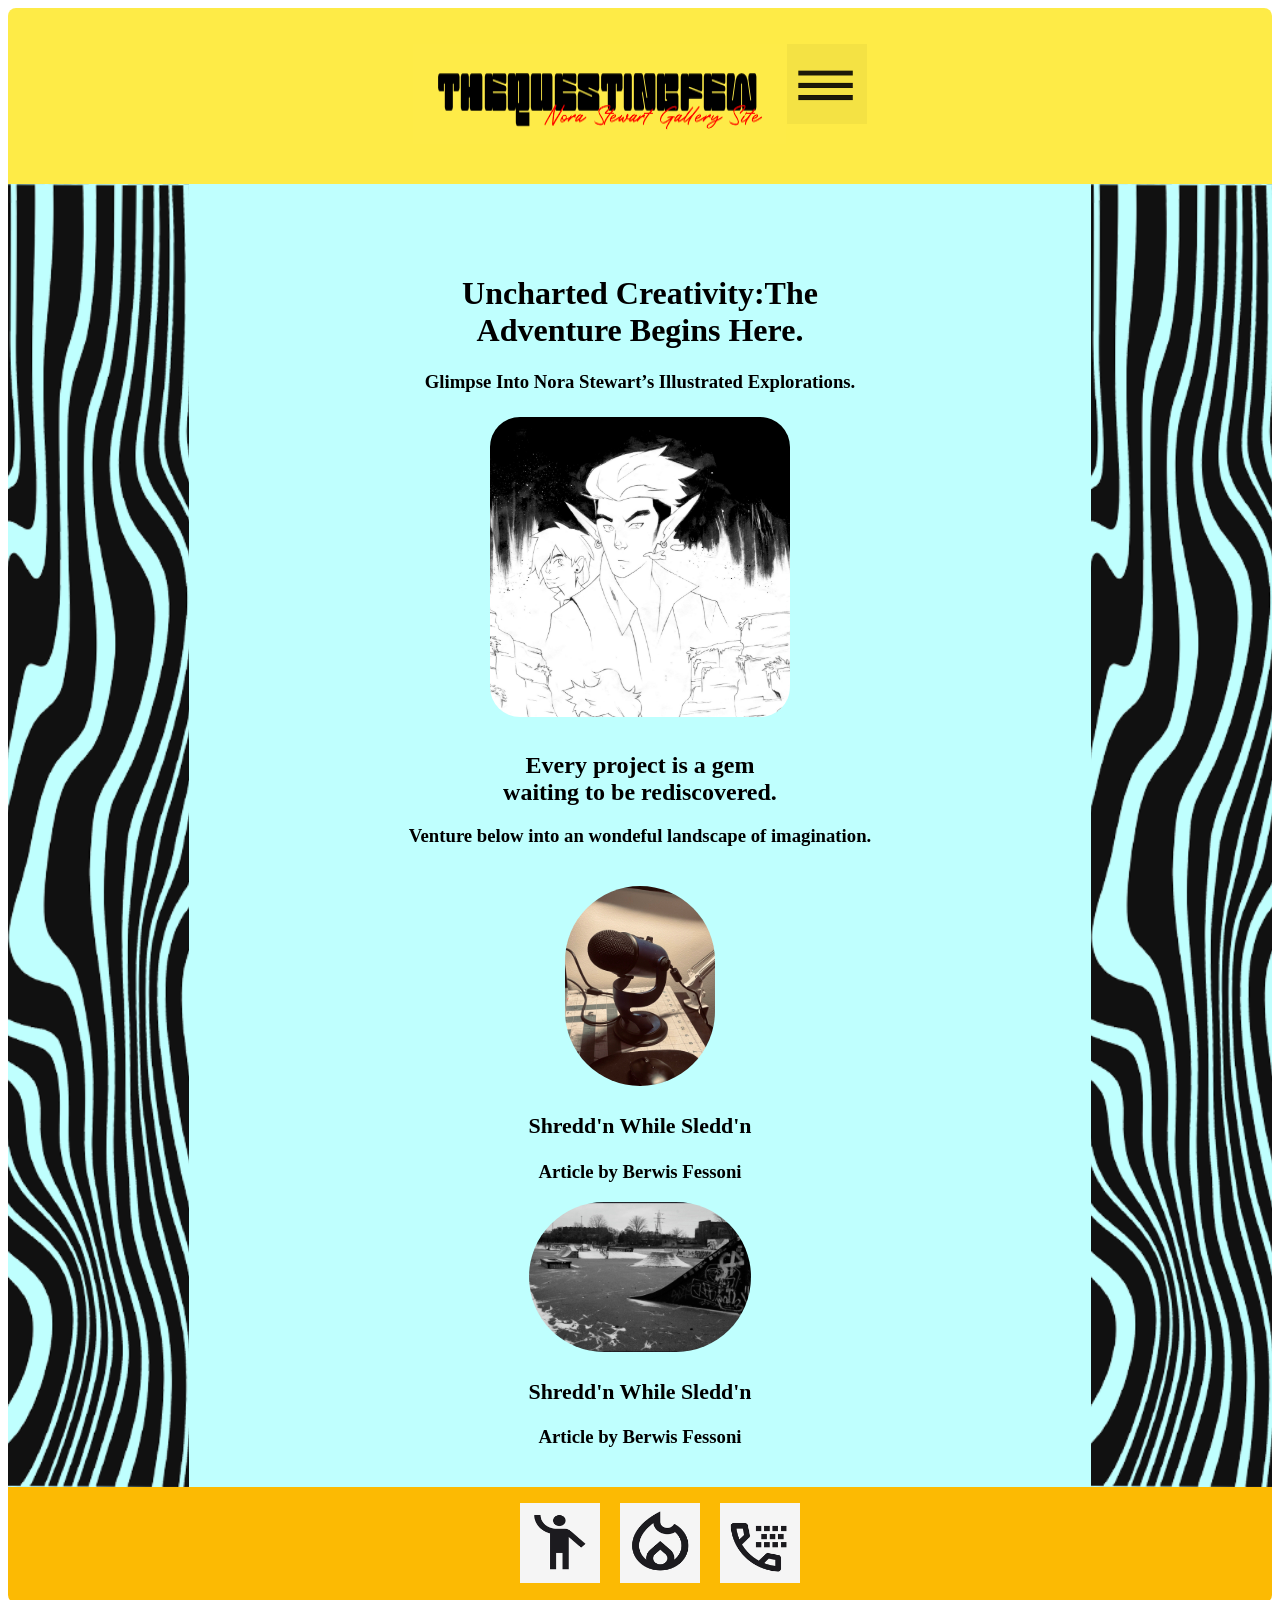
==== index.html @ 6d24f4be "Rename indext.html to index.html" ====
<!DOCTYPE html>
<html lang="en">
  <head>
    <meta charset="utf-8"> 
     <meta name="viewport" content="width=device-width, initial-scale=1.0">
     <link rel="stylesheet" type="text/css" href="newStyles.css">
       
     
   
   
  </head>
  
  
  
  
  
  <body> 
     <div class="whole_Site_Container">   
     
     
     
              <div id="topbar">    
              
                                    <ul>
                                       <li><img src="images/New_titleimage.png" width="373" height="100" alt="" title="" /></li>
                                           
                                         
                                              <li class="Dropdown_menu" role="menu">
                                                          <input id="Button_menu" type="checkbox">
                                                          <label for="Button_menu" tabindex="0"  >
                                                          <img src="images/Menu_icon.png" width="80" height="80" alt="Open Menu" title="" />
                                                          </label>
                                                       
                                                  <ul class="submenu">
                                                    <li><a href="about.html"><img src="images/About_us_icon.png"  alt="About Page"<span>AboutMe </span></a> </li>
                                                    <li><a href="indext.html"><img src="images/Main_Content_icon.png"alt="Main Page"<span>MainContent</span</a></li>
                                                    <li><a href="contact.html"><img src="images/Contact_icon.png"  alt="Contact Page"<span>Contact</span></a></li>
                                                  </ul>                                         
                                                  
                                                
                                        
                                                                        
                                                   </li>
                                          </li>
                                  </ul>  
               
          </div>
                                                                                                                                        
      
       <div id="section1"> </div> 
  
       
       
       <div class="middle_content_area">   
            
        
              
                      
                     <h1>Uncharted Creativity:The<br> Adventure Begins Here.<h1>
                   <h3>  Glimpse Into Nora Stewart’s Illustrated Explorations.</h3>
                  
                 
              <div class="top_middle_content">
                            
              
              
              
              
              
              
              
    <div class="slideshow">

        <a href="Errorpage.html">
            <img class="slide active" src="images/slide1.JPG" alt="Illustration 1">
            <img class="slide" src="images/slide3.JPG" alt="Illustration 2">
            <img class="slide" src="images/slide4.PNG" alt="Illustration 3">
        </a>

       

    </div>

</div>
              
              
  
             
                   
                                                   
                                                   
                                         <h2>Every project is a gem<br> waiting to be rediscovered.</h2> 
                                         <h3>Venture below into an wondeful landscape of imagination.<h3>        
                                                   
                                                   
                                        <div id="bottom_middle_content"> 
                                                   
                                                   
                                                   
                                                        <section>
                                                            
                                                             <a href="inner.html"><img src="images/mike.jpg" width="150" height="200" alt="" title="" /></a>
                                                            <h3 tabindex="0" >Shredd'n While Sledd'n </h3>
                                                            <p  tabindex="0" >Article by Berwis Fessoni</p>
                                                      </section>
                                                   
                                                   
                                                   
                                                   
                                                   
                                                   
                                                    <section>
                                                            
                                                             <a href="inner.html"><img src="images/blackpark.jpg" alt="photo of Skatepark"/></a>
                                                            <h3 tabindex="0" >Shredd'n While Sledd'n </h3>
                                                            <p  tabindex="0" >Article by Berwis Fessoni</p>
                                                </section> 
                                        
                                        
                                        </div>          
                              
                              
     
     
     
      </div>
                     
                     
                                    
                     
                     
                       
                     
       
       
       

       
       
       
       
       
       <div id="section3"> </div> 
                      
       
       
       
       <footer role="navi">
       
               <ul>
                    <li><a href="about.html"><img src="images/About_us_icon.png" width="80" height="80" alt="About Page" title="" /></a></li>
                    
                    
                    <li>
                    
                    
                   <a href="indext.html"><img src="images/Main_Content_icon.png"width="80" height="80" alt="Main Page" title="" /></a> 
                    
                    
                    
                    </li> 
                    
                    
                     <li><a href="contact.html"> <img src="images/Contact_icon.png" width="80" height="80" alt="Contact Page" title="" /></a></li>
                                    </ul>
                                  
       
       
       </footer>
          </div>
         
       
    <script>
const slides = document.querySelectorAll(".top_middle_content .slide");
let current = 0;

setInterval(function () {

    slides[current].classList.remove("active");

    current = (current + 1) % slides.length;

    slides[current].classList.add("active");

}, 3000);
</script>
  </body>
</html>
---- newStyles.css ----
/*whole site class_selector_container*/
.whole_Site_Container{ 
    display:grid;
    height:100vh;
	grid-template-columns:.8fr 4fr .8fr;
    grid-template-rows: .2fr 10fr .2fr;
	grid-template-areas:
	"topbar topbar topbar"
	"section1 middle_content_area section3"
	"footer footer footer";
	
	
 }
 
 /*slide show*/
 
.slideshow {
    width: 300px;
    height: 300px;
    position: relative;
    overflow: hidden;
    border: 5px solid transparent;
    border-radius: 30px;
}

.slideshow:hover {
    border: 5px solid red


}





.slide {
    position: absolute;
    top: 0;
    left: 0;

    width: 100%;
    height: 100%;

    object-fit: cover;
	 border-radius: 30px; 

    opacity: 0;
    transition: opacity 1s ease-in-out;
	
	}




.slide.active {
    opacity: 1;
	
	
}
 
 
 
 .top_middle_content {
    display: flex;
    justify-content: center;
    position: relative;
    width: 100%;
    height: 320px; /* 300px slideshow + 20px spacing */
}
 
 





.top_middle_content a {
    position: relative;
    display: block;
    width: 300px;
    height: 300px;
}

 
 
 
 
 /* changes focus color*/
 :focus {
  outline: 3px solid #eb4034;
  outline-offset: 3px;
}
 
 /* hide checkbox */
#Button_menu {
  position: absolute;
  opacity: 0;
  
  
  }
 
 
.submenu {

  display: none !important;
  list-style: none;

  position: absolute;
  background: white;
  z-index: 999;
  /* Positions the text relative to its container */
  top: 120%; /* Starts the top edge at half the container's height */
   left: 120%; 
   width:80px;
  
 border-top-left-radius:8px;
  border-top-right-radius:8px;
   border-bottom-left-radius:8px;
    border-bottom-right-radius:8px;

  
}




#Button_menu:checked ~ .submenu {
  display: block !important;
  }





.submenu li{ 

padding-top:10px;
padding-bottom:20px;
padding-right: 9px;
text-align: center;
 justify-content: center;
}
 
 .submenu li a{
color:black;
 text-align: center;
 text-decoration:none;
 }
  
  
 label img:hover {
 
    background-color: red;
   padding: 5px;
 
 
  }
  
  
  
 /*changes bg color for submenu*/ 
  .submenu li a:hover {
   background-color: red;
  border-color:red;2px;
  }
  
  
  
  
  
  
  

 

/*"Responsive Sizing Image_Class selector*/ 
.img_respond {
   width:100%;
   height:auto;


 }
 
 

 
  
  .logo img{
  
  display:inline-block;
  
   }
  
 
 
 
 
 
 #main_text_about{
 
 padding:15px;
 
 
 
  }
  
  #main_text_about p{
 
font-size:20px;
 
 
 
  }
  
  
  
  
 

   
 #bottom_middle_content img{
 
 
 
  border-top-left-radius:80px;
  border-top-right-radius:80px;
   border-bottom-left-radius:80px;
  border-bottom-right-radius:80px;
 
 
 
 
  }
   



 #bottom_middle_content img:hover{
 
   background-color: red;
   padding: 5px;
 
 
 
 
 
 
  }






  
  

 
#face img{

border-radius: 90%;

 }
	
	
 #section1{ 
 

grid-area: section1; 
		   background-image: url('images/bg_left.png');

           background-position: center; /* Centers the image */
           background-size: cover;     /* Scales the image to cover the entire container */
           /* Ensure the container has a defined height */
          /* Example: 100% of the viewport height */
        



 }	
	
	
 #section3{ 

 grid-area: section3;
  background-image: url('images/bg_right.png');
           background-repeat: repeat;
           background-position: center; /* Centers the image */
           background-size: cover;     /* Scales the image to cover the entire container */
         
           
          
 
 
}

 
 
 /* id_Selected_containers_Styles */
 #topbar{ 
   background:#feeb47;
   grid-area:topbar;
   width:100%;
   border-top-left-radius:8px;
  border-top-right-radius:8px;
   
 }
 /*middle content Class selector containter*/
 .middle_content_area{ 
 padding-bottom:20px;
 background:#bffffe;
 grid-area: middle_content_area;
 text-align: center;
 
 }
 


 
 










  

 
 

 
 
 
  }


.top_middle_content a:hover {
    background-color: transparent;
    padding: 0;
	
	}


 










.middle_content_area{


padding-top:70px;




 }

.overlay-text {
  position: absolute; /* Positions the text relative to its container */
  top: 12%; /* Starts the top edge at half the container's height */
  left: 50%; /* Starts the left edge at half the container's width */
  transform: translate(-50%, -50%); /* Centers the text perfectly */
  color: white; /* Ensures text is visible on a dark image */
  background-color: rgba(0, 0, 0, 0.5); /* Semi-transparent background for readability */
  padding: 10px 20px;
  text-align: center;
  
  /* Choose how the image fits within the defined space(container) donot exceedfile save all n : */
  object-fit: contain; 
 
  }
  
  
  
  
  
  
  
 #bottom_middle_content{
 padding-top:20px;
 
 
 
  }
 
 
 
 #section1{ 
 
background:#4526b5;
grid-area: section1; 
		   background-image: url('images/bg_left.png');
           background-repeat: repeat;
           background-position: center; /* Centers the image */
           background-size: cover;     /* Scales the image to cover the entire container */
           /* Ensure the container has a defined height */
           width: 100%;



 }
 
 
 
 #section3{ 
 background:#b52670;
 grid-area: section3;
  background-image: url('images/bg_right.png');
           background-repeat: repeat;
           background-position: center; /* Centers the image */
           background-size: cover;     /* Scales the image to cover the entire container */
         
           
           width: 100%;



}

 

 
 
 
 
 /* footer_Tag_styles */
 footer{
 
 background:#fcba03;
 grid-area:footer;
 
   border-bottom-left-radius:8px;
  border-bottom-right-radius:8px;
 
   }
   
 footer a:hover{
   background-color: red;
   padding: 10px;
 
 
  }  
   
 
 
 
 /*topbar_ list_styles*/

#topbar {




 }


 #topbar ul {
  list-style: none;
  display: flex;
  justify-content: center;
  padding:20px;

  
}

#topbar li {
  margin: 0 .5px;

  position: relative;

}  


#topbar img {
 		max-inline-size:100%;
  }
  
  
  
  /*footer_list styles*/
  
 footer ul {
  list-style: none;
  display: flex;
  justify-content: center;}
  
  footer li {

  margin: 0 10px;}
  
  footer img {
 		max-inline-size:100%;
		}
  

  
  
  /*@Media Queries*/
  
  
 @media  (max-width: 767px ) {


#topbar{


height:90px;



} 
 
 
 
 .top_middle_content img{ 

width: 300px;
 }
 
 
 
 
 #topbar ul {
  list-style: none;
  display: flex;
  justify-content: center;
  padding:2px;

  
}

#topbar img{
 

height:60px;


 }
  
  
.submenu{


width:200px;
 position: absolute; /* Positions the text relative to its container */
  top: 120%; /* Starts the top edge at half the container's height */
  right: 69%; 
 left: -190%; 

 }
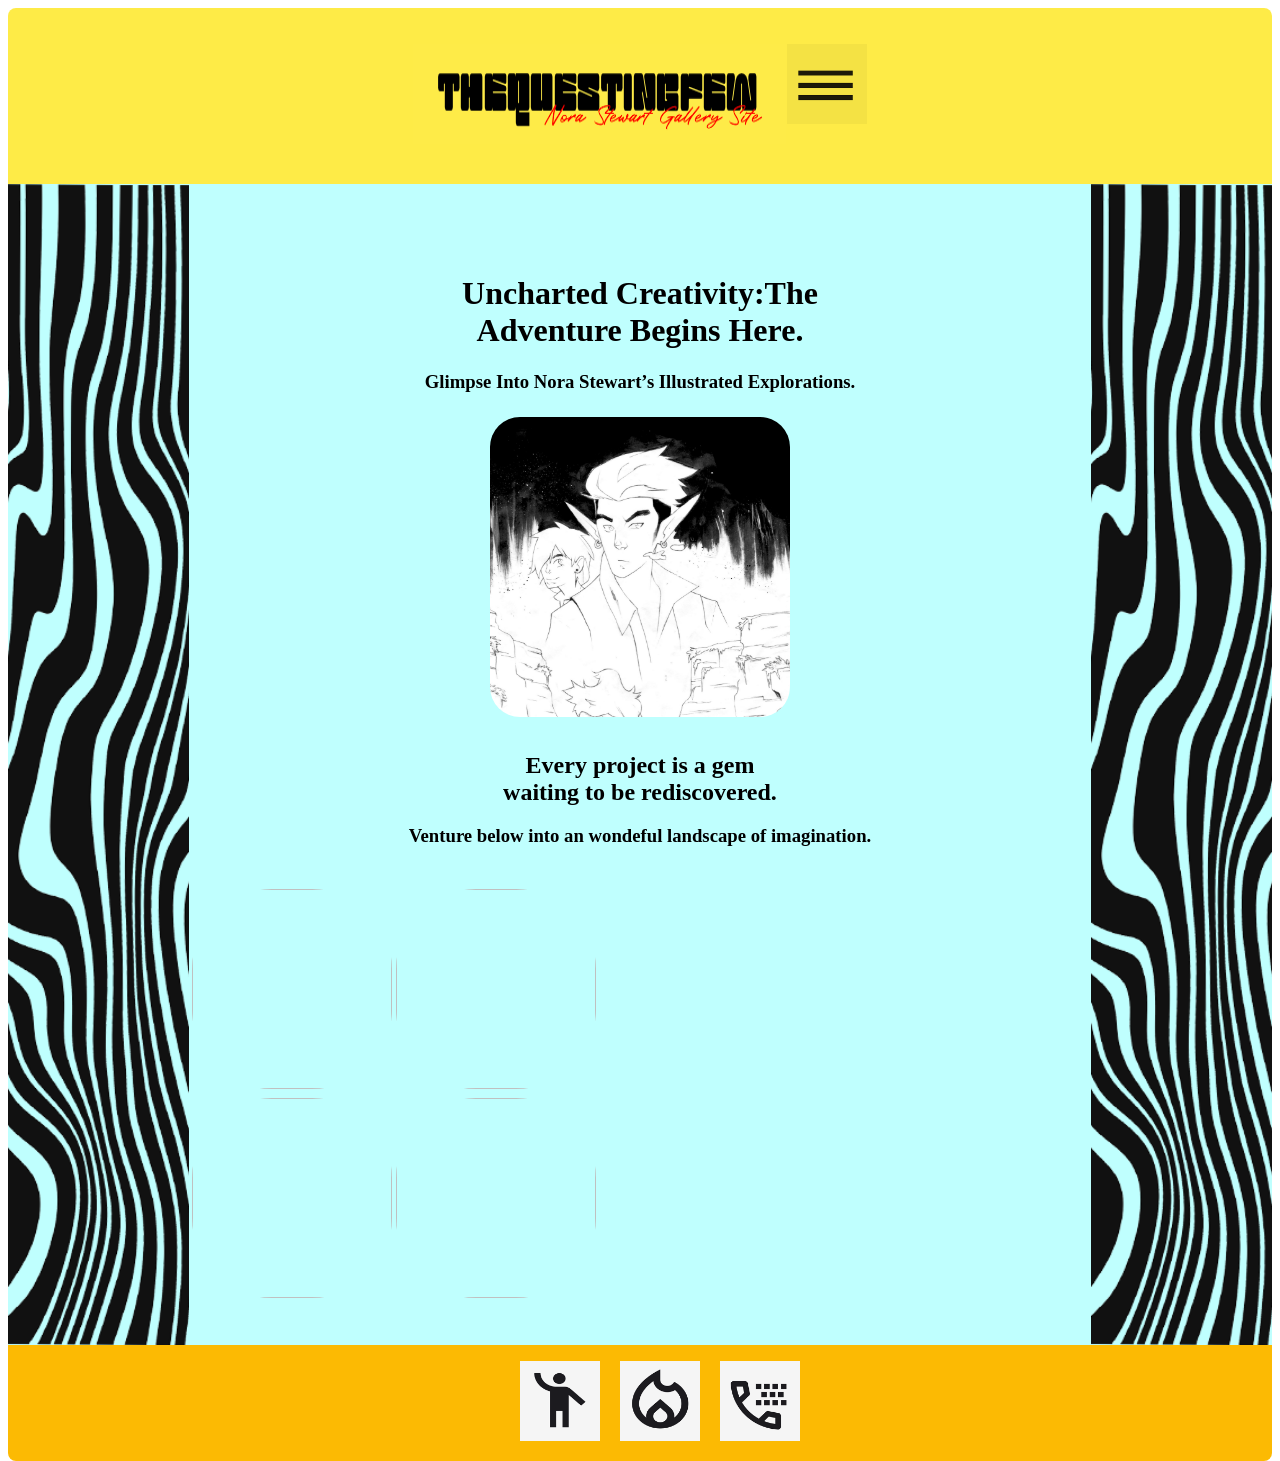
==== commit d6d3ec1b: "Update index.html" ====
--- a/index.html
+++ b/index.html
@@ -99,9 +99,12 @@
                                                    
                                                         <section>
                                                             
-                                                             <a href="inner.html"><img src="images/mike.jpg" width="150" height="200" alt="" title="" /></a>
-                                                            <h3 tabindex="0" >Shredd'n While Sledd'n </h3>
-                                                            <p  tabindex="0" >Article by Berwis Fessoni</p>
+                                                         <table>
+                                                             <tr><td> <img src="images/table2.jpg" width="200" height="200" alt="" title="" /></td>     <td><img src="images/table3.jpg" width="200" height="200" alt="" title="" /></td></tr>
+                                                              <tr><td><img src="images/table4.jpg" width="200" height="200" alt="" title="" /></td>        <td><img src="images/table5.jpg" width="200" height="200" alt="" title="" /></td></tr>  
+                                                              
+                                                             
+                                                         </table>
                                                       </section>
                                                    
                                                    
@@ -109,13 +112,7 @@
                                                    
                                                    
                                                    
-                                                    <section>
-                                                            
-                                                             <a href="inner.html"><img src="images/blackpark.jpg" alt="photo of Skatepark"/></a>
-                                                            <h3 tabindex="0" >Shredd'n While Sledd'n </h3>
-                                                            <p  tabindex="0" >Article by Berwis Fessoni</p>
-                                                </section> 
-                                        
+                                                 
                                         
                                         </div>          
                               
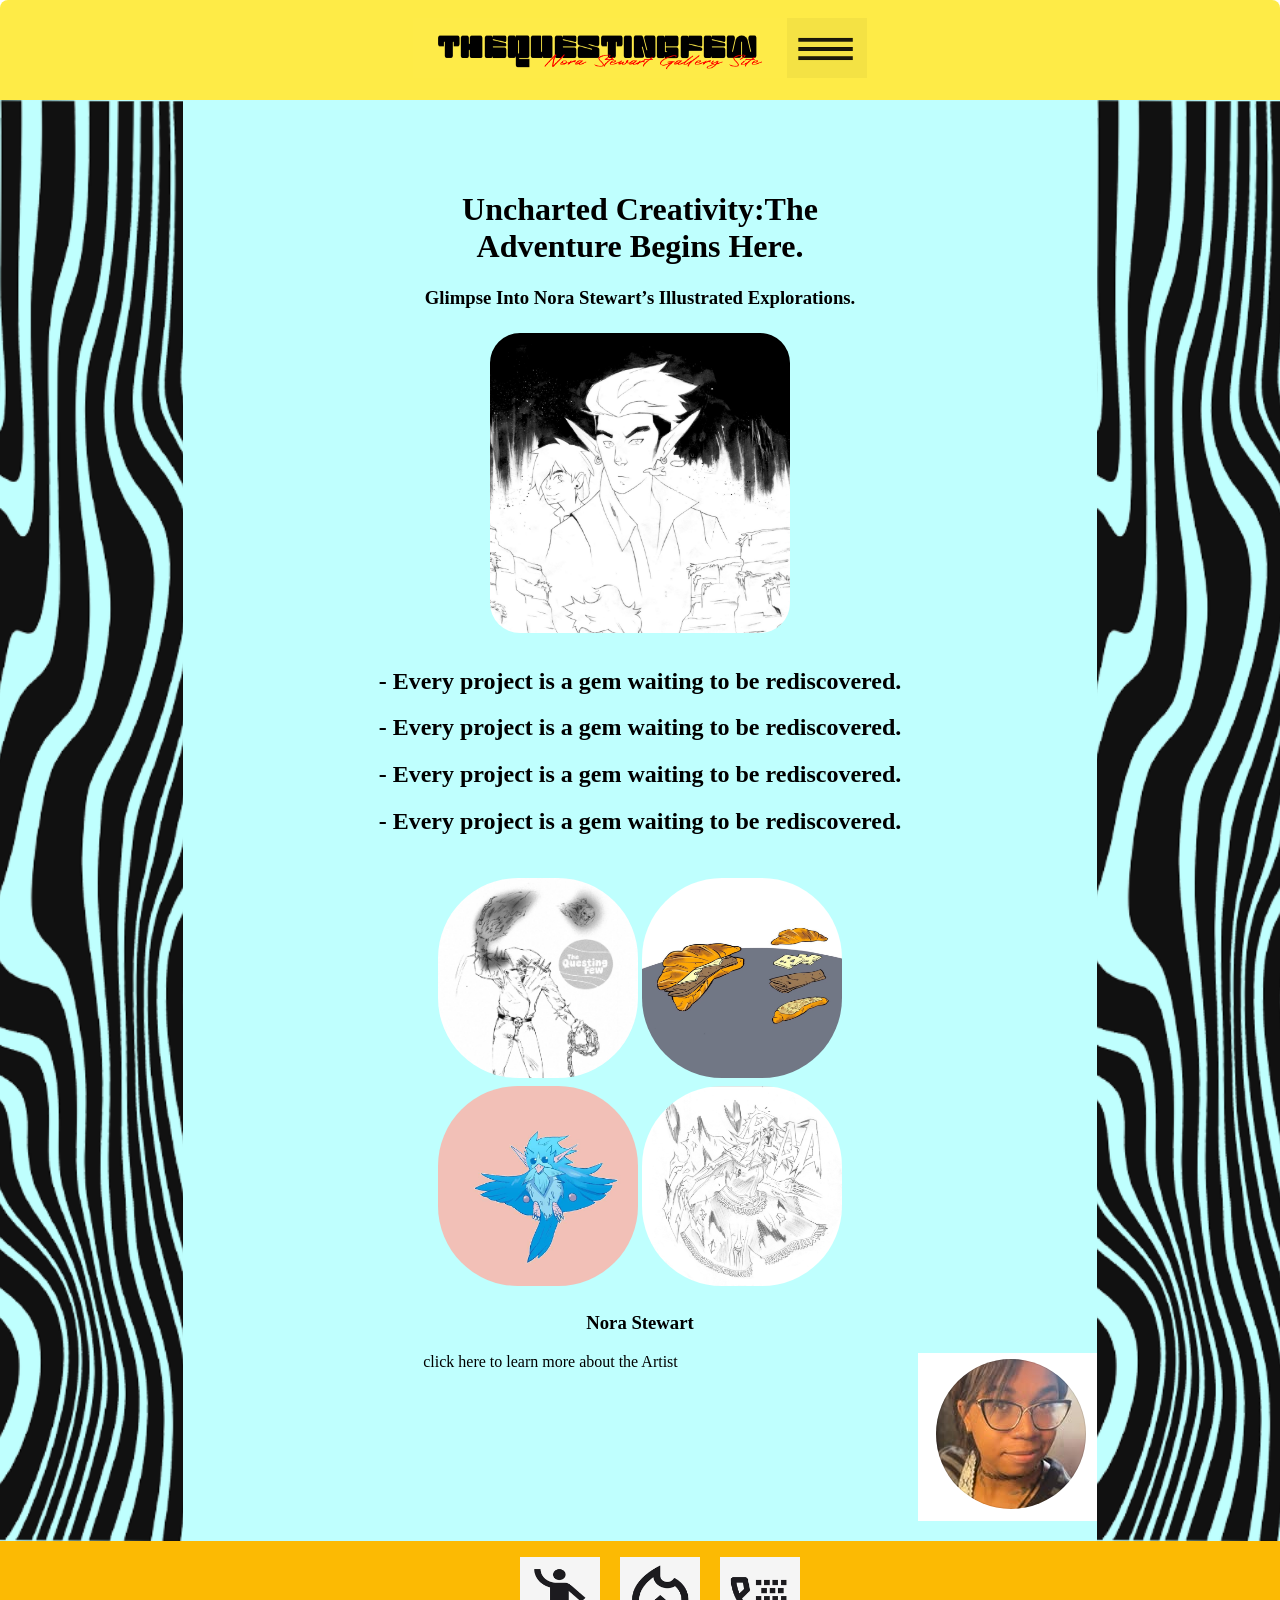
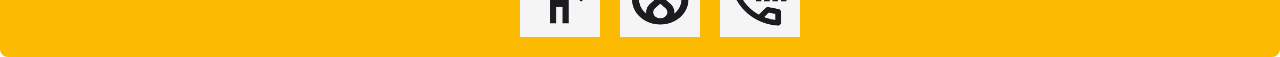
==== commit 0fc990cf: "Update index.html" ====
--- a/index.html
+++ b/index.html
@@ -79,7 +79,9 @@
 
        
 
-    </div>
+    </div>   
+    
+    
 
 </div>
               
@@ -88,9 +90,17 @@
              
                    
                                                    
-                                                   
-                                         <h2>Every project is a gem<br> waiting to be rediscovered.</h2> 
-                                         <h3>Venture below into an wondeful landscape of imagination.<h3>        
+                              <div class="marquee">
+    <div class="marquee-track">
+        <h2>- Every project is a gem waiting to be rediscovered.</h2>
+        <h2>- Every project is a gem waiting to be rediscovered.</h2>
+        <h2>- Every project is a gem waiting to be rediscovered.</h2> 
+        <h2>- Every project is a gem waiting to be rediscovered.</h2>
+    </div>
+</div>
+                                       
+                                       
+                                    
                                                    
                                                    
                                         <div id="bottom_middle_content"> 
@@ -105,7 +115,11 @@
                                                               
                                                              
                                                          </table>
-                                                      </section>
+                                                      </section> 
+                                                
+                                                      
+                                                      
+                                                     
                                                    
                                                    
                                                    
@@ -114,7 +128,21 @@
                                                    
                                                  
                                         
-                                        </div>          
+                                        </div>   
+                                        
+                                        <div class="aboutName">
+                                                 
+                                                  <h3>Nora Stewart</h3> 
+                                                  <p><img src="images/Screenshot 2026-03-11 212216.png" width="179" height="168" alt="" title="" />click here to learn more about the Artist</P>
+                                              
+                                                
+                                                
+                                                
+                                                
+                                         
+                                        
+                                        
+                                        </div>       
                               
                               
      
--- a/newStyles.css
+++ b/newStyles.css
@@ -1,5 +1,16 @@
 
 /*whole site class_selector_container*/
+
+
+html,
+body {
+    margin: 0;
+    padding: 0;
+}
+
+
+
+
 .whole_Site_Container{ 
     display:grid;
     height:100vh;
@@ -30,6 +41,11 @@
 
 }
 
+.slideshow a {
+    display: block;
+    width: 100%;
+    height: 100%;
+}
 
 
 
@@ -82,9 +98,35 @@
     height: 300px;
 }
 
- 
- 
- 
+
+
+#bottom_middle_content{
+
+padding-left:10px;
+padding-right:10px;
+
+
+
+ }
+
+#bottom_middle_content table {
+    margin-left: auto;
+    margin-right: auto;
+}
+
+
+.aboutName p img{
+
+float:right;
+
+
+
+}
+
+
+
+
+
  
  /* changes focus color*/
  :focus {
@@ -518,8 +560,19 @@
 
 
 height:90px;
-
-
+}
+
+.whole_Site_Container{
+overflow-x:hidden;
+
+
+
+ }
+
+
+
+
+ 
 
 } 
  
@@ -527,7 +580,7 @@
  
  .top_middle_content img{ 
 
-width: 300px;
+width: 100%;
  }
  
  
@@ -554,23 +607,50 @@
 .submenu{
 
 
-width:200px;
- position: absolute; /* Positions the text relative to its container */
+   width:200px;
+  position: absolute; /* Positions the text relative to its container */
   top: 120%; /* Starts the top edge at half the container's height */
   right: 69%; 
- left: -190%; 
-
- }
- 
- 
- 
- 
- 
- 
-
- 
- 
- 
-	
-
-  
+  left: -190%; 
+
+ }
+ 
+ 
+ 
+ 
+ 
+ 
+
+ 
+ 
+ 
+	
+
+  
+
+ 
+ 
+ 
+ 
+ 
+ 
+
+ 
+ 
+ 
+	
+
+  
+
+ 
+ 
+ 
+ 
+ 
+
+ 
+ 
+ 
+	
+
+  
